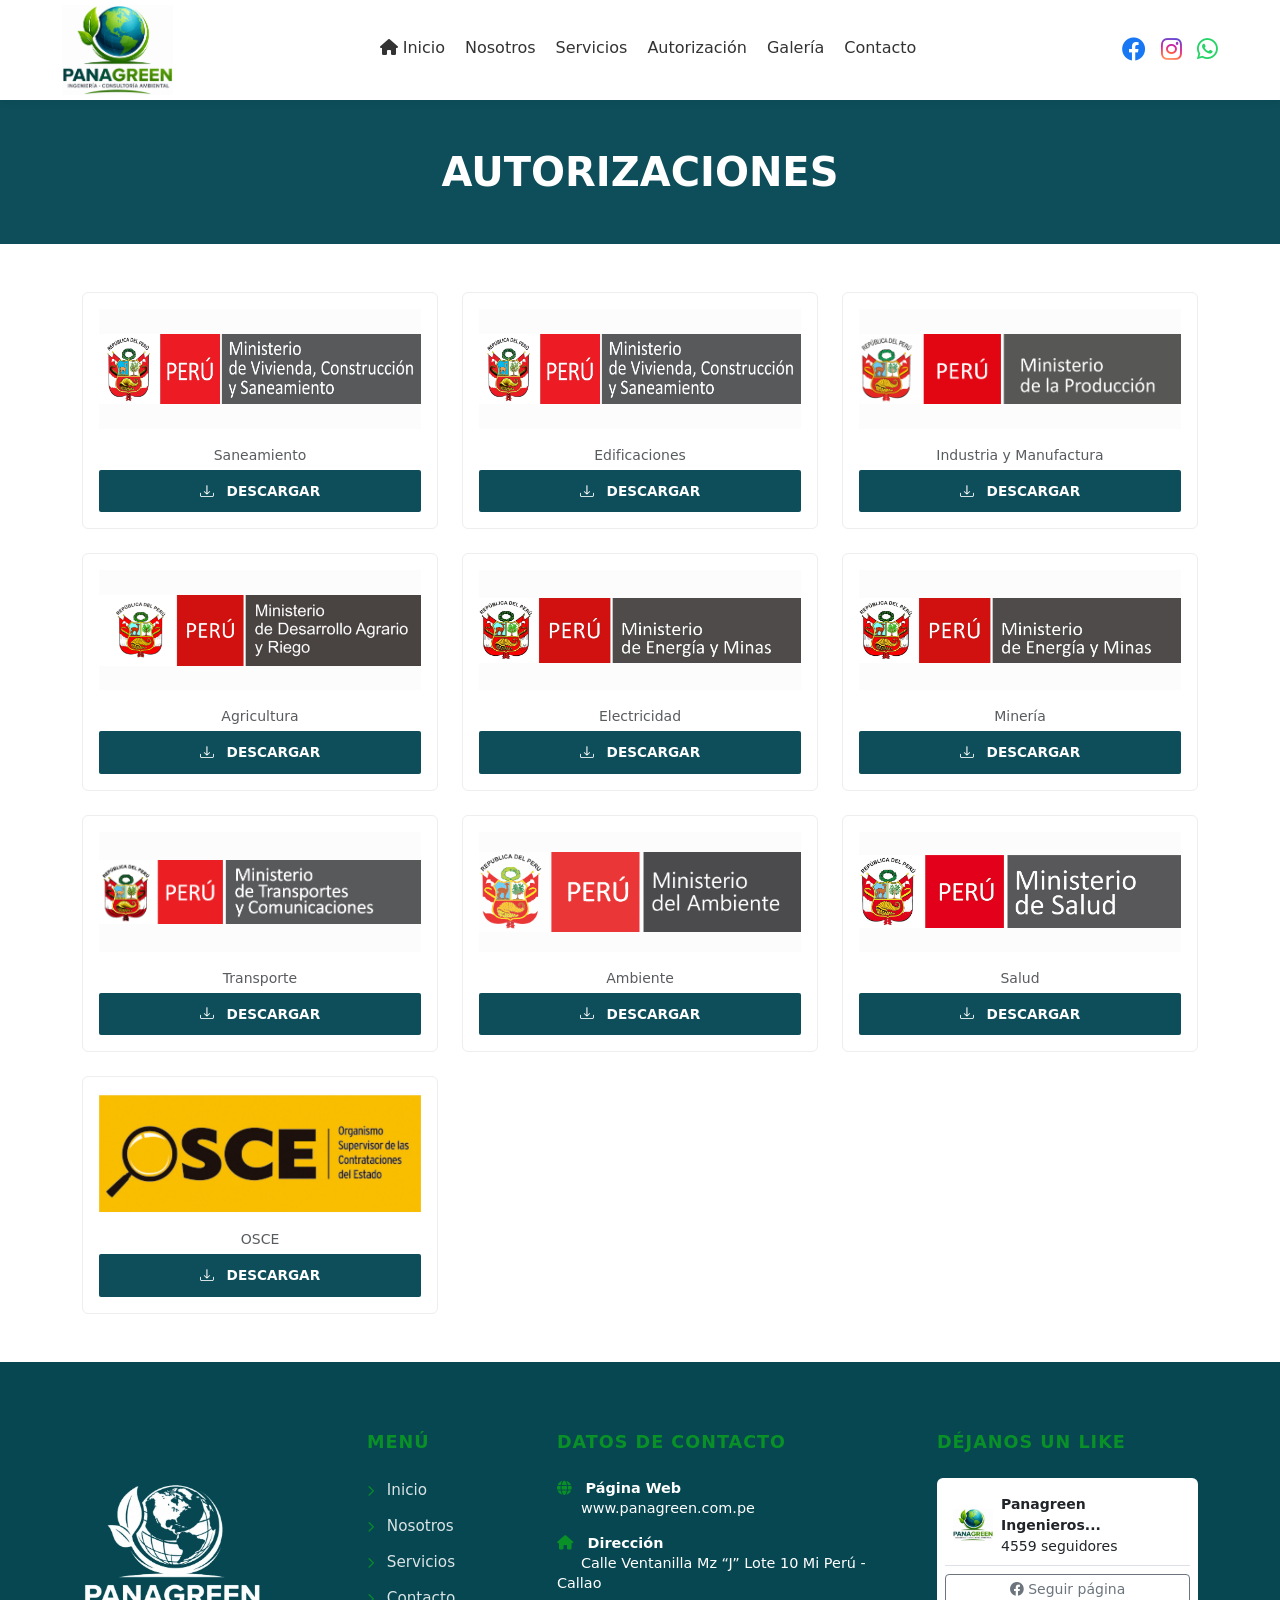
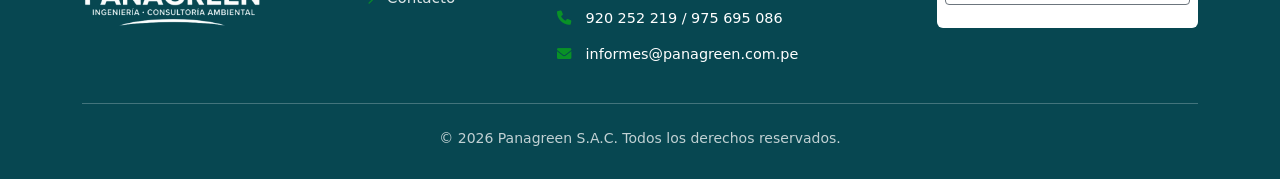
==== autorizacion.html @ f1d58a0f "Configuración segura con PHPMailer y gitignore" ====
<!DOCTYPE html>
<html lang="es">

<head>
    <meta charset="UTF-8">
    <meta name="viewport" content="width=device-width, initial-scale=1.0">
    <title>Autorizaciones - Panagreen S.A.C.</title>
    <link href="imagenes/logo.png" rel="shortcut icon" type="image/x-icon">

    <!-- Bootstrap 5.3.3 CSS -->
    <link href="https://cdn.jsdelivr.net/npm/bootstrap@5.3.3/dist/css/bootstrap.min.css" rel="stylesheet">

    <!-- Bootstrap Icons y FontAwesome (Mismos que nosotros.html) -->
    <link rel="stylesheet" href="https://cdn.jsdelivr.net/npm/bootstrap-icons@1.11.4/font/bootstrap-icons.min.css">
    <link rel="stylesheet" href="https://cdnjs.cloudflare.com/ajax/libs/font-awesome/6.0.0/css/all.min.css">


    <!-- CSS Propios -->
    <link rel="stylesheet" href="css/index.css">
    <link rel="stylesheet" href="css/autorizacion.css">
</head>

<body>

    <div id="nav-placeholder"></div>

    <main>
        <!-- Banner Superior Institucional -->
        <header class="autorizacion-header text-center py-5">
            <div class="container">
                <h1 class="text-white text-uppercase fw-bold m-0">Autorizaciones</h1>
            </div>
        </header>

        <!-- Sección de Rejilla de Ministerios -->
        <section class="py-5 bg-white">
            <div class="container">
                <div class="row g-4">

                    <!-- Tarjeta: Saneamiento -->
                    <div class="col-12 col-md-6 col-lg-4">
                        <div class="card h-100 border p-3 text-center auth-card">
                            <img src="imagenes/logo-mvcs.png" alt="Ministerio de Vivienda"
                                class="img-fluid mb-3 auth-logo">
                            <p class="text-muted small mb-1">Saneamiento</p>
                            <a href="documentos/documentos/saneamiento.pdf" class="btn btn-download mt-auto" download>
                                <i class="bi bi-download me-2"></i> DESCARGAR
                            </a>
                        </div>
                    </div>

                    <!-- Tarjeta: Edificaciones -->
                    <div class="col-12 col-md-6 col-lg-4">
                        <div class="card h-100 border p-3 text-center auth-card">
                            <img src="imagenes/logo-mvcs.png" alt="Ministerio de Vivienda"
                                class="img-fluid mb-3 auth-logo">
                            <p class="text-muted small mb-1">Edificaciones</p>
                            <a href="documentos/documentos/edificaciones.pdf" class="btn btn-download mt-auto" download>
                                <i class="bi bi-download me-2"></i> DESCARGAR
                            </a>
                        </div>
                    </div>

                    <!-- Tarjeta: Industria y Manufactura -->
                    <div class="col-12 col-md-6 col-lg-4">
                        <div class="card h-100 border p-3 text-center auth-card">
                            <img src="imagenes/logo-produce.png" alt="Ministerio de la Producción"
                                class="img-fluid mb-3 auth-logo">
                            <p class="text-muted small mb-1">Industria y Manufactura</p>
                            <a href="documentos/documentos/industria.pdf" class="btn btn-download mt-auto" download>
                                <i class="bi bi-download me-2"></i> DESCARGAR
                            </a>
                        </div>
                    </div>

                    <!-- Tarjeta: Agricultura -->
                    <div class="col-12 col-md-6 col-lg-4">
                        <div class="card h-100 border p-3 text-center auth-card">
                            <img src="imagenes/logo-minagri.png" alt="Ministerio de Agricultura"
                                class="img-fluid mb-3 auth-logo">
                            <p class="text-muted small mb-1">Agricultura</p>
                            <a href="documentos/documentos/agricultura.pdf" class="btn btn-download mt-auto" download>
                                <i class="bi bi-download me-2"></i> DESCARGAR
                            </a>
                        </div>
                    </div>

                    <!-- Tarjeta: Electricidad -->
                    <div class="col-12 col-md-6 col-lg-4">
                        <div class="card h-100 border p-3 text-center auth-card">
                            <img src="imagenes/logo-minem.png" alt="Ministerio de Energía y Minas"
                                class="img-fluid mb-3 auth-logo">
                            <p class="text-muted small mb-1">Electricidad</p>
                            <a href="documentos/documentos/electricidad.pdf" class="btn btn-download mt-auto" download>
                                <i class="bi bi-download me-2"></i> DESCARGAR
                            </a>
                        </div>
                    </div>

                    <!-- Tarjeta: Minería -->
                    <div class="col-12 col-md-6 col-lg-4">
                        <div class="card h-100 border p-3 text-center auth-card">
                            <img src="imagenes/logo-minem.png" alt="Ministerio de Energía y Minas"
                                class="img-fluid mb-3 auth-logo">
                            <p class="text-muted small mb-1">Minería</p>
                            <a href="documentos/documentos/mineria.pdf" class="btn btn-download mt-auto" download>
                                <i class="bi bi-download me-2"></i> DESCARGAR
                            </a>
                        </div>
                    </div>

                    <!-- Tarjeta: Transporte -->
                    <div class="col-12 col-md-6 col-lg-4">
                        <div class="card h-100 border p-3 text-center auth-card">
                            <img src="imagenes/logo-transporte.png" alt="Ministerio de Energía y Minas"
                                class="img-fluid mb-3 auth-logo">
                            <p class="text-muted small mb-1">Transporte</p>
                            <a href="documentos/documentos/transporte.pdf" class="btn btn-download mt-auto" download>
                                <i class="bi bi-download me-2"></i> DESCARGAR
                            </a>
                        </div>
                    </div>

                    <!-- Tarjeta: Ambiente -->
                    <div class="col-12 col-md-6 col-lg-4">
                        <div class="card h-100 border p-3 text-center auth-card">
                            <img src="imagenes/logo-minan.png" alt="Ministerio de Energía y Minas"
                                class="img-fluid mb-3 auth-logo">
                            <p class="text-muted small mb-1">Ambiente</p>
                            <a href="documentos/documentos/ambiente.pdf" class="btn btn-download mt-auto" download>
                                <i class="bi bi-download me-2"></i> DESCARGAR
                            </a>
                        </div>
                    </div>

                    <!-- Tarjeta: Salud -->
                    <div class="col-12 col-md-6 col-lg-4">
                        <div class="card h-100 border p-3 text-center auth-card">
                            <img src="imagenes/logo-minsa.png" alt="Ministerio de Salud"
                                class="img-fluid mb-3 auth-logo">
                            <p class="text-muted small mb-1">Salud</p>
                            <a href="documentos/documentos/salud.pdf" class="btn btn-download mt-auto" download>
                                <i class="bi bi-download me-2"></i> DESCARGAR
                            </a>
                        </div>
                    </div>

                    <!-- Tarjeta: OSCE -->
                    <div class="col-12 col-md-6 col-lg-4">
                        <div class="card h-100 border p-3 text-center auth-card">
                            <img src="imagenes/logo-osce.png" alt="Ministerio de Energía y Minas"
                                class="img-fluid mb-3 auth-logo">
                            <p class="text-muted small mb-1">OSCE</p>
                            <a href="documentos/documentos/osce.pdf" class="btn btn-download mt-auto" download>
                                <i class="bi bi-download me-2"></i> DESCARGAR
                            </a>
                        </div>
                    </div>

                </div>
            </div>
        </section>
    </main>

    <div id="footer-placeholder"></div>

    <!-- Scripts de carga de componentes -->
    <script src="https://cdn.jsdelivr.net/npm/bootstrap@5.3.3/dist/js/bootstrap.bundle.min.js"></script>
    <script>
        document.addEventListener("DOMContentLoaded", function () {
            fetch('componentes/navbar.html').then(res => res.text()).then(data => {
                document.getElementById('nav-placeholder').innerHTML = data;
            });
            fetch('componentes/footer.html').then(res => res.text()).then(data => {
                document.getElementById('footer-placeholder').innerHTML = data;
            });
        });
    </script>
</body>

</html>
---- css/index.css ----
/* css/index.css */

/* =========================================
   1. VARIABLES Y GENERALES
   ========================================= */
:root {
    --azul-fondo-logo: #0d4e5a;
    --azul-panagreen: #074751;
    --verde-panagreen: #099127;
    --verde-menu: #099127;
    --blanco: #ffffff;
}

img {
    max-width: 100%;
    height: auto;
}

/* =========================================
   2. HEADER Y NAVEGACIÓN
   ========================================= */
.header-panagreen {
    min-height: 100px;
    background-color: var(--blanco) !important;
    padding: 0 50px !important;
    box-shadow: 0 2px 10px rgba(0, 0, 0, 0.05);
}

.logo-link {
    height: 100px;
    display: flex;
    align-items: center;
}

.logo-full {
    height: 100% !important;
    width: auto;
    object-fit: contain;
}

.nav-links .nav-link {
    color: #333 !important;
    font-weight: 500;
    margin: 0 10px;
    padding: 35px 0 !important;
    border-bottom: 4px solid transparent;
    transition: 0.3s;
}

.nav-links .nav-link:hover,
.nav-links .nav-link.active {
    color: var(--verde-menu) !important;
    border-bottom: 4px solid var(--verde-menu);
}

/* Redes Sociales */
.social-links a {
    font-size: 1.5rem;
    margin-left: 15px;
    transition: 0.3s;
}

.social-links .facebook {
    color: #1877F2;
}

.social-links .whatsapp {
    color: #25D366;
}

.social-links .instagram {
    background: radial-gradient(circle at 30% 107%, #fdf497 0%, #fd5949 45%, #d6249f 60%, #285AEB 90%);
    -webkit-background-clip: text;
    -webkit-text-fill-color: transparent;
}

/* =========================================
   3. CARRUSEL PRINCIPAL
   ========================================= */
#carouselPanagreen {
    position: relative;
    height: 700px;
    overflow: hidden;
}

.carousel-img {
    height: 900px;
    object-fit: cover;
}

.overlay-gradient {
    position: absolute;
    top: 0;
    left: 0;
    width: 100%;
    height: 100%;
    background: linear-gradient(to right, rgba(13, 78, 90, 0.9) 0%, rgba(13, 78, 90, 0.7) 25%, rgba(13, 78, 90, 0) 50%);
    z-index: 1;
}

.carousel-caption-custom {
    position: absolute;
    top: 50%;
    left: 10%;
    transform: translateY(-50%);
    z-index: 2;
    color: white;
    max-width: 500px;
    text-align: left;
    text-shadow: 2px 2px 10px rgba(0, 0, 0, 0.3);
}

.carousel-caption-custom h5 {
    font-size: 1.5rem;
    font-weight: 300;
    margin-bottom: 0;
    letter-spacing: 2px;
}

.carousel-caption-custom h1 {
    font-size: clamp(1.8rem, 5vw, 3.5rem);
    /* Ajuste automático fluido */
    font-weight: 600;
    margin-bottom: 20px;
}

.carousel-caption-custom p {
    font-size: 1.1rem;
    line-height: 1.6;
    margin-bottom: 30px;
    opacity: 0.9;
}

/* Indicador lateral (estilo 04/04) */
.carousel-indicators-custom {
    position: absolute;
    left: 30px;
    bottom: 50px;
    z-index: 3;
    color: white;
    text-align: center;
}

.page-number {
    font-size: 2.5rem;
    font-weight: 700;
    writing-mode: vertical-rl;
    transform: rotate(180deg);
}

.page-number span {
    font-size: 1.2rem;
    opacity: 0.7;
}

.vertical-line {
    width: 2px;
    height: 100px;
    background-color: white;
    margin: 10px auto;
}

/* Botones de control personalizados */
.carousel-control-prev-icon-custom,
.carousel-control-next-icon-custom {
    background-color: rgba(0, 0, 0, 0.5);
    border-radius: 50%;
    width: 45px;
    height: 45px;
    display: flex;
    align-items: center;
    justify-content: center;
    font-size: 1.2rem;
    color: white;
}

#current-slide {
    transition: all 0.5s ease-in-out;
    display: inline-block;
}


/* =========================================
   4. SECCIONES DE CONTENIDO
   ========================================= */

/* Quiénes Somos */
.quienes-somos-section {
    background-color: #ffffff;
}

.titulo-seccion {
    color: var(--azul-panagreen);
    font-size: clamp(1.5rem, 4vw, 2.5rem);
    font-weight: 700;
    margin-bottom: 5px;
}

.sublinea-verde {
    width: 60px;
    height: 4px;
    background-color: var(--verde-panagreen);
}

.descripcion-empresa {
    color: #555;
    font-size: clamp(0.95rem, 2vw, 1.1rem);
    /* Párrafos que se adaptan */
    line-height: 1.8;
    text-align: justify;
}

/* Botón Azul Panagreen */
.btn-azul-panagreen {
    background-color: var(--azul-panagreen);
    color: white;
    padding: 12px 30px;
    border-radius: 4px;
    font-weight: 600;
    text-decoration: none;
    display: inline-block;
    transition: 0.3s;
}

.btn-azul-panagreen:hover {
    background-color: #0a3a44;
    color: #ffffff;
    box-shadow: 0 4px 15px rgba(13, 78, 90, 0.3);
}

/* Carrusel Secundario */
#carouselSecundario {
    position: relative;
}

#carouselSecundario img {
    height: 400px;
    object-fit: cover;
}

.carousel-label {
    position: absolute;
    top: 20px;
    left: 20px;
    background-color: rgba(255, 255, 255, 0.9);
    color: var(--azul-panagreen);
    padding: 5px 20px;
    font-weight: 700;
    letter-spacing: 1px;
    border-radius: 2px;
    z-index: 5;
}

.servicios-section {
    background-color: #f9f9f9;
    padding: 60px 0;
}

.titulo-servicios {
    color: var(--azul-panagreen);
    font-size: clamp(1.5rem, 4vw, 2.5rem);
    /* Para todos los encabezados de sección */
    font-weight: 700;
    letter-spacing: 2px;
}

.sublinea-servicios {
    width: 50px;
    height: 3px;
    background-color: var(--verde-panagreen);
    margin: 0 auto;
}

/* Contenedor del Icono Circular */
.icono-circular {
    width: 120px;
    height: 120px;
    background-color: var(--verde-panagreen);
    border-radius: 50%;
    display: flex;
    align-items: center;
    justify-content: center;
    margin: 0 auto 20px;
    transition: transform 0.3s ease;
}

.icono-circular i {
    color: white;
    font-size: 3rem;
}

.servicio-item:hover .icono-circular {
    transform: scale(1.1);
    box-shadow: 0 10px 20px rgba(9, 145, 39, 0.2);
}

.servicio-item h6 {
    color: var(--azul-panagreen);
    font-weight: 600;
    font-size: 0.9rem;
    min-height: 40px;
    margin-bottom: 10px;
}

/* Enlace Ver Más */
.ver-mas {
    color: #666;
    text-decoration: none;
    font-size: 0.85rem;
    transition: color 0.3s;
}

.ver-mas:hover {
    color: var(--verde-panagreen);
}

.ver-mas i {
    font-size: 0.7rem;
    margin-left: 5px;
}



/* Sección de Logros */
.logros-section {
    background-color: var(--azul-panagreen);
    padding: 80px 0;
    color: white;
}

.titulo-logros {
    font-size: clamp(1.5rem, 4vw, 2.5rem);
    /* Para todos los encabezados de sección */
    font-weight: 700;
    letter-spacing: 3px;
    margin-bottom: 5px;
}

.sublinea-verde-logros {
    width: 60px;
    height: 4px;
    background-color: var(--verde-panagreen);
    margin: 0 auto;
}

/* Iconos y Números */
.logro-item {
    color: #ffffff;
    padding: 20px;
}

.icono-logro {
    font-size: 3rem;
    /* Tamaño grande para los iconos */
    margin-bottom: 15px;
    opacity: 0.9;
}

.numero-logro {
    font-size: 3rem;
    font-weight: 700;
}

.texto-logro {
    font-size: 1.1rem;
    font-weight: 500;
    opacity: 0.9;
}

/* Sección Clientes con fondo de imagen suave */
.clientes-section {
    background: linear-gradient(rgba(255, 255, 255, 0.85), rgba(255, 255, 255, 0.85)), url('../imagenes/fondo-manos-arbol.jpg');
    background-size: cover;
    background-position: center;
    background-attachment: fixed;
    padding: 50px 0;
}

.titulo-clientes {
    color: var(--azul-panagreen);
    font-weight: 700;
    letter-spacing: 1px;
}

/* Tarjeta del Logo en el carrusel */
.logo-cliente-card {
    max-width: 350px;
    height: 200px;
    display: flex;
    align-items: center;
    justify-content: center;
    border-radius: 8px;
}

.logo-cliente-card img {
    max-height: 100%;
    max-width: 100%;
    object-fit: contain;
}

/* Botón Descarga Brochure */
.btn-descarga-brochure {
    background-color: var(--azul-panagreen);
    color: white;
    padding: 12px 25px;
    font-weight: 600;
    border-radius: 4px;
    transition: 0.3s;
    border: none;
}

.btn-descarga-brochure:hover {
    background-color: #0a3a44;
    color: #ffffff;
    transform: translateY(-2px);
}

/* Estilo para las imágenes del brochure */
.brochure-container img {
    max-width: 220px;
    border: 8px solid white;
}



/* Botones personalizados */
.btn-panagreen-verde {
    background-color: var(--verde-panagreen);
    border-color: var(--verde-panagreen);
    color: white;
    border-radius: 50px;
    padding: 12px 35px;
    font-weight: 600;
}

.btn-panagreen-verde:hover {
    background-color: #6da331;
    color: white;
}

.footer-panagreen {
    background-color: var(--azul-panagreen) !important;
    /* Asegura el uso de #0d4e5a */
    padding: 70px 0 30px;
    color: white;
}

.footer-logo {
    max-width: 180px;
    height: auto;
}

/* Títulos en Verde Panagreen */
.titulo-footer {
    color: var(--verde-panagreen);
    font-size: 1.1rem;
    font-weight: 700;
    margin-bottom: 25px;
    letter-spacing: 1px;
}

/* Enlaces del menú */
.links-footer li {
    margin-bottom: 12px;
}

.links-footer a {
    color: white;
    text-decoration: none;
    font-size: 0.95rem;
    transition: color 0.3s;
    opacity: 0.85;
}

.links-footer a i {
    font-size: 0.7rem;
    color: var(--verde-panagreen);
    margin-right: 8px;
}

.links-footer a:hover {
    color: var(--verde-panagreen);
    opacity: 1;
}

/* Iconos de contacto */
.contacto-footer p {
    font-size: 0.9rem;
    margin-bottom: 15px;
    line-height: 1.4;
}

.contacto-footer i {
    color: var(--verde-panagreen);
    margin-right: 10px;
}

/* Ajuste para el mockup de Facebook */
.fb-page-mockup {
    min-height: 150px;
}

/* =========================================
   6. MEDIA QUERIES (ORDENADOS)
   ========================================= */

/* --- Escritorio (5 Columnas) --- */
@media (min-width: 992px) {
    .col-lg-2-custom {
        flex: 0 0 auto;
        width: 20%;
    }
}

/* AJUSTES PARA MÓVILES (Responsive) */
@media (max-width: 991px) {
    .header-panagreen {
        padding: 5px 15px !important;
        min-height: 80px;
        /* Reducimos un poco el alto total para que no ocupe tanta pantalla */
    }

    .logo-full {
        height: 70px !important;
        /* Subimos de 50px a 70px para que se vea más grande */
        width: auto;
    }

    .navbar-toggler {
        margin-top: 5px;
    }

    .logo-link {
        height: 80px;
        /* Alineado con el nuevo min-height */
    }

    .nav-links .nav-link {
        border-bottom: none;
        border-left: 4px solid transparent;
        font-size: 0.9rem;
        padding: 10px 15px !important;
    }

    .nav-links .nav-link.active {
        border-left: 4px solid var(--verde-menu);
        background-color: rgba(51, 128, 13, 0.05);
    }

    .social-links {
        justify-content: center;
        padding: 20px 0;
    }


    /*Sección Servicios en Móvil */
    /* 1. Reducimos el padding de la sección para ahorrar espacio */
    .servicios-section {
        padding-top: 25px !important;
        padding-bottom: 25px !important;
    }

    /* 2. Título "SERVICIOS" más proporcional */
    .titulo-servicios {
        font-size: 1.6rem !important;
        margin-bottom: 3px !important;
    }

    /* 3. El círculo verde: lo bajamos de tamaño (estaba muy gigante) */
    .icono-circular {
        width: 100px !important;
        /* Tamaño ideal para móvil */
        height: 100px !important;
        margin: 0 auto 10px auto !important;
        /* Centrado */
    }

    /* 4. Los iconos blancos de FontAwesome dentro del círculo */
    .icono-circular i {
        font-size: 30px !important;
        /* Reducimos el rayo, la hoja, etc. */
        line-height: 100px !important;
        /* Mismo alto que el círculo para centrar */
    }

    /* 5. El texto del servicio (<h6>) */
    .servicio-item h6 {
        font-size: 0.95rem !important;
        /* Más pequeño para que no ocupe 3 líneas */
        font-weight: 600;
        margin-bottom: 6px !important;
        padding: 0 5px;
    }

    /* 6. El enlace "Ver Más" */
    .ver-mas {
        font-size: 0.85rem !important;
        display: inline-block;
        margin-bottom: 25px !important;
        /* Espacio antes del siguiente servicio */
    }

    /* 7. Ajuste de columnas en móvil para que no se peguen */
    .servicio-item {
        margin-bottom: 10px;
    }



    /*Sección Clientes*/
    .clientes-section {
        padding: 50px 0;
    }

    .logo-cliente-card {
        max-width: 280px;
        height: 150px;
    }


    /* CENTRADO DEL LOGO BLANCO EN EL FOOTER */
    .footer-panagreen .col-lg-3.col-md-6 {
        justify-content: center !important;
        /* Centra horizontalmente el logo blanco */
        text-align: center;
        margin-bottom: 1rem !important;
    }

    .footer-logo {
        max-width: 200px;
        /* Aumentamos un poco el tamaño del logo blanco en móvil para que luzca */
        margin: 0 auto;
    }

}

/* Ajuste Responsivo para carrusel */
@media (max-width: 768px) {

    #carouselPanagreen,
    .carousel-img {
        height: 450px;
    }

    .carousel-caption-custom {
        left: 5%;
        right: 5%;
        max-width: 100%;
        text-align: center;
        top: 50%;
    }

    .carousel-caption-custom h1 {
        font-size: 1.8rem !important;
    }

    .carousel-caption-custom p {
        font-size: 0.95rem;
        line-height: 1.4;
    }

    /* Ocultar el indicador 01/04 en móviles para ganar espacio si es necesario */
    .carousel-indicators-custom {
        display: none;
    }

    .overlay-gradient {
        background: rgba(13, 78, 90, 0.85);
        /* Cobertura total en móviles */
    }



    /* Ajuste para la sección Quiénes Somos en móvil */
    .quienes-somos-section {
        padding: 40px 15px !important;
        text-align: center;
    }

    .content-text {
        text-align: center;
        /* Centrar texto ayuda a la lectura en pantallas pequeñas */
        padding-right: 0 !important;
    }

    .sublinea-verde {
        margin: 0 auto 20px;
        /* Centrar la línea verde */
    }

    .numero-logro {
        font-size: 2.8rem;
    }

    .logros-section {
        padding: 50px 0;
    }

    /* Ajuste para la sección Clientes en móvil */
    .clientes-section {
        padding: 50px 15px !important;
    }

    /* Ajuste para el footer en móvil */
    .footer-panagreen {
        padding: 50px 15px 30px !important;
    }

    /* Ajuste para el carrusel secundario en móvil */
    #carouselSecundario img {
        height: 250px;
    }
}
---- css/autorizacion.css ----
:root {
    --azul-petroleo: #0d4e5a;
    --azul-descarga: #0d4e5a;
    /* Color del botón en tu imagen */
    --blanco: #ffffff;
}

/* Header similar a Nosotros/Servicios */
.autorizacion-header {
    background-color: var(--azul-petroleo);
    margin-top: 100px;
    /* Espacio para el Navbar fijo */
}

/* Tarjetas de Autorización */
.auth-card {
    transition: transform 0.3s ease;
    border-color: #eee !important;
}

.auth-card:hover {
    transform: translateY(-5px);
    box-shadow: 0 4px 15px rgba(0, 0, 0, 0.1);
}

/* Imagen de Ministerios Completa y Responsiva */
.auth-logo {
    width: 100%;
    height: 120px;
    object-fit: contain;
    /* Muestra el logo completo sin recortar */
    background-color: #fcfcfc;
}

/* Botón de Descarga Estilo Panagreen */
.btn-download {
    background-color: var(--azul-descarga);
    color: white;
    font-weight: 700;
    font-size: 0.85rem;
    padding: 10px;
    border-radius: 2px;
    transition: background 0.3s ease;
}

.btn-download:hover {
    background-color: #0a3d47;
    color: white;
}

/* Ajustes Responsive */
@media (max-width: 768px) {
    .autorizacion-header {
        margin-top: 80px;
    }
}
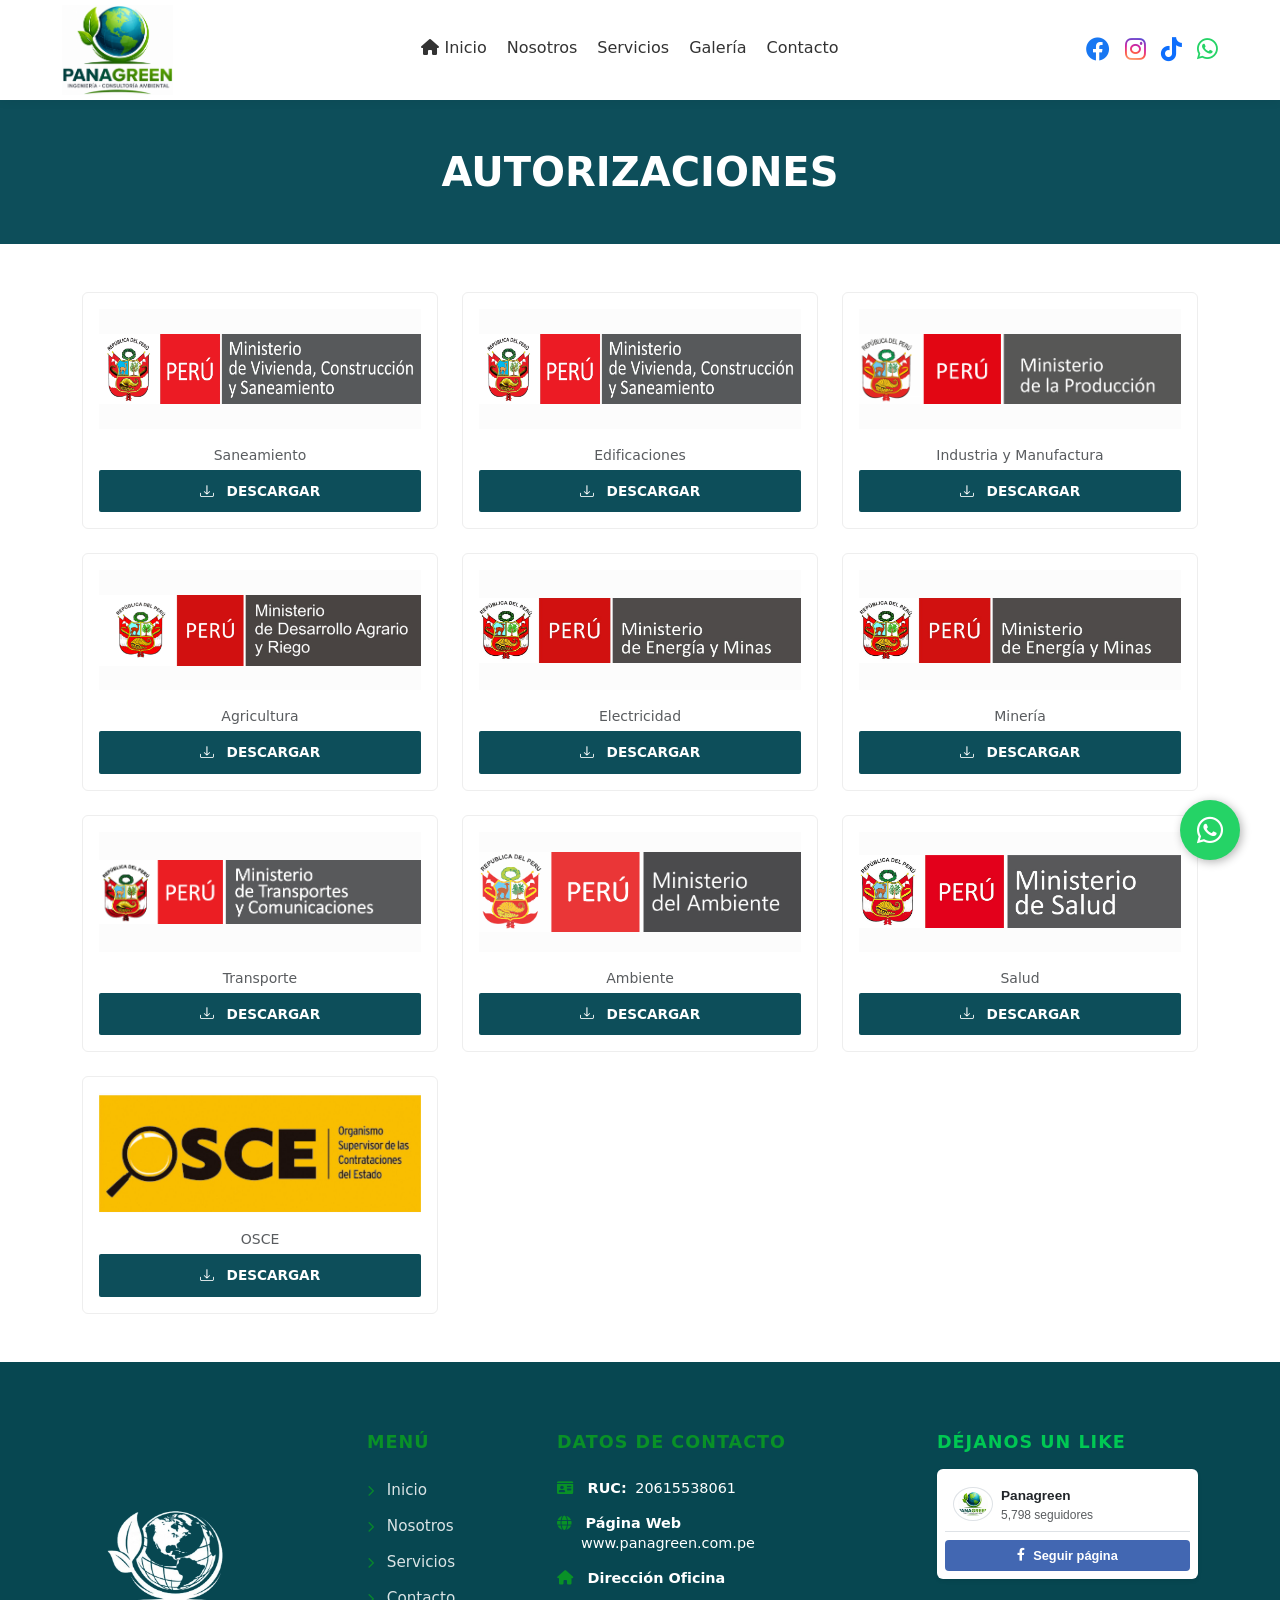
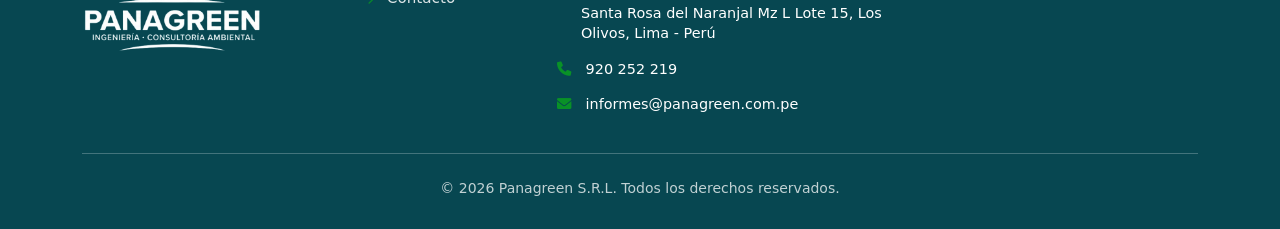
==== commit 38efe3a9: "Actualizacion de redes y contacto" ====
--- a/autorizacion.html
+++ b/autorizacion.html
@@ -165,16 +165,38 @@
     <div id="footer-placeholder"></div>
 
     <!-- Scripts de carga de componentes -->
+    <!-- Bootstrap 5.3.3 JS -->
     <script src="https://cdn.jsdelivr.net/npm/bootstrap@5.3.3/dist/js/bootstrap.bundle.min.js"></script>
+
     <script>
+        // CARGA DE COMPONENTES (Mismo script que nosotros.html)
         document.addEventListener("DOMContentLoaded", function () {
-            fetch('componentes/navbar.html').then(res => res.text()).then(data => {
-                document.getElementById('nav-placeholder').innerHTML = data;
+            // Cargar Nav
+            fetch('componentes/navbar.html')
+                .then(res => res.text())
+                .then(data => {
+                    document.getElementById('nav-placeholder').innerHTML = data;
+                    resaltarLink(); // Ejecutar resaltado tras cargar
+                });
+
+            // Cargar Footer
+            fetch('componentes/footer.html')
+                .then(res => res.text())
+                .then(data => {
+                    document.getElementById('footer-placeholder').innerHTML = data;
+                });
+        });
+
+        // Lógica de resaltado (Verde Panagreen)
+        function resaltarLink() {
+            const path = window.location.pathname.split("/").pop() || "index.html";
+            const links = document.querySelectorAll('.nav-link');
+            links.forEach(link => {
+                if (link.getAttribute('href') === path) {
+                    link.classList.add('active');
+                }
             });
-            fetch('componentes/footer.html').then(res => res.text()).then(data => {
-                document.getElementById('footer-placeholder').innerHTML = data;
-            });
-        });
+        }
     </script>
 </body>
 
--- a/css/index.css
+++ b/css/index.css
@@ -74,18 +74,29 @@
     -webkit-text-fill-color: transparent;
 }
 
+.social-links a.tiktok:hover {
+    color: #000000;
+    /* O #ff0050 si prefieres el rojo característico de TikTok */
+}
+
 /* =========================================
    3. CARRUSEL PRINCIPAL
    ========================================= */
 #carouselPanagreen {
     position: relative;
-    height: 700px;
+    width: 100%;
+    height: auto;
+    max-height: 700px;
     overflow: hidden;
+    background-color: #0d3831;
 }
 
 .carousel-img {
-    height: 900px;
-    object-fit: cover;
+    width: 100%;
+    height: auto;
+    max-height: 700px;
+    object-fit: fill !important;
+    display: block;
 }
 
 .overlay-gradient {
@@ -103,7 +114,7 @@
     top: 50%;
     left: 10%;
     transform: translateY(-50%);
-    z-index: 2;
+    z-index: 10;
     color: white;
     max-width: 500px;
     text-align: left;
@@ -431,6 +442,7 @@
     border-radius: 50px;
     padding: 12px 35px;
     font-weight: 600;
+    z-index: 15;
 }
 
 .btn-panagreen-verde:hover {
@@ -500,6 +512,221 @@
     min-height: 150px;
 }
 
+
+
+/* =========================================
+   ESTILOS PARA MODALES (Consultoría, etc.)
+   ========================================= */
+
+/* Cabecera del modal */
+.header-modal-verde {
+    background-color: var(--verde-panagreen);
+    color: white;
+}
+
+.header-modal-verde .modal-title {
+    font-weight: 700;
+    letter-spacing: 1px;
+}
+
+/* Introducción del modal */
+.modal-texto-intro {
+    font-size: 1rem;
+    color: #444;
+    line-height: 1.6;
+    text-align: justify;
+    margin-bottom: 20px;
+}
+
+/* Separador elegante */
+.modal-separador {
+    border-top: 2px dashed #ccc;
+    opacity: 0.5;
+    margin: 20px 0;
+}
+
+/* Cajas contenedoras de listas */
+.modal-lista-caja {
+    background-color: #f9f9f9;
+    padding: 20px;
+    border-radius: 8px;
+    border-left: 4px solid var(--azul-panagreen);
+    height: auto;
+    /* Para que ambas columnas midan igual */
+}
+
+/* Subtítulos dentro del modal */
+.modal-subtitulo-azul {
+    color: var(--azul-panagreen);
+    font-weight: 700;
+    font-size: 1.0rem;
+    margin-bottom: 15px;
+    line-height: 1.4;
+}
+
+/* Estilo de las listas */
+.modal-lista-items {
+    list-style: none;
+    padding-left: 0;
+    margin-bottom: 0;
+}
+
+.modal-lista-items li {
+    position: relative;
+    padding-left: 20px;
+    margin-bottom: 10px;
+    font-size: 0.95rem;
+    color: #555;
+    line-height: 1.4;
+}
+
+/* Viñeta personalizada con FontAwesome */
+.modal-lista-items li::before {
+    content: "\f0da";
+    /* Icono de flecha o triángulo de FontAwesome */
+    font-family: "Font Awesome 6 Free";
+    font-weight: 900;
+    color: var(--verde-panagreen);
+    position: absolute;
+    left: 0;
+    top: 2px;
+}
+
+
+/* =========================================
+   ESTILOS PARA MODAL MONITOREO AMBIENTAL
+   ========================================= */
+
+/* =========================================
+   ESTILOS PREMIUM PARA EL MODAL (AZUL SÓLIDO)
+   ========================================= */
+
+.custom-modal-content {
+    border-radius: 15px;
+    overflow: hidden;
+}
+
+/* Encabezado Azul Sólido */
+.modal-header-dark {
+    background-color: var(--azul-panagreen);
+    border-top-left-radius: 15px;
+    border-top-right-radius: 15px;
+}
+
+/* Pie de Página / Bloque de Compromiso Azul Sólido */
+.modal-footer-dark {
+    background-color: var(--azul-panagreen);
+    border-bottom-left-radius: 15px;
+    border-bottom-right-radius: 15px;
+}
+
+/* Ajuste de la imagen interna en el cuerpo */
+.body-modal-img {
+    height: 320px;
+    max-height: 320px;
+    width: 100%;
+    object-fit: cover;
+    object-position: center;
+}
+
+.title-green {
+    color: var(--verde-panagreen);
+}
+
+.icon-green {
+    color: var(--verde-panagreen);
+    font-size: 1.15rem;
+    min-width: 25px;
+    text-align: center;
+}
+
+.text-justify {
+    text-align: justify;
+}
+
+.service-list-custom li {
+    font-size: 0.95rem;
+    line-height: 1.6;
+    color: #444;
+}
+
+.service-list-custom strong {
+    color: #111;
+}
+
+.bg-custom-white {
+    background-color: var(--azul-panagreen) !important;
+}
+
+.custom-close-btn-header {
+    margin: 0 !important;
+    padding: 0.5rem !important;
+}
+
+/* Botón flotante de WhatsApp */
+.whatsapp-float {
+    position: fixed;
+    /* Mantiene el botón fijo aunque hagas scroll */
+    width: 60px;
+    height: 60px;
+    bottom: 40px;
+    /* Distancia respecto al borde inferior */
+    right: 40px;
+    /* Distancia respecto al borde derecho */
+    background-color: #25d366;
+    color: #FFF;
+    border-radius: 50%;
+    text-align: center;
+    font-size: 30px;
+    box-shadow: 2px 2px 10px rgba(0, 0, 0, 0.3);
+    z-index: 9999;
+    /* Asegura que el botón esté por encima de otros elementos */
+    display: flex;
+    align-items: center;
+    justify-content: center;
+    text-decoration: none;
+    transition: transform 0.3s ease;
+}
+
+.whatsapp-float:hover {
+    transform: scale(1.1);
+    background-color: #128c7e;
+    color: #FFF;
+}
+
+/* Estilo del Tooltip */
+.whatsapp-tooltip {
+    position: absolute;
+    right: 75px;
+    /* Lo coloca a la izquierda del botón */
+    background-color: #333;
+    /* Fondo oscuro */
+    color: #fff;
+    padding: 8px 15px;
+    border-radius: 20px;
+    /* Bordes redondeados */
+    font-size: 14px;
+    font-family: sans-serif;
+    white-space: nowrap;
+    /* Evita que el texto se parta en dos líneas */
+
+    /* Efecto de oculto */
+    opacity: 0;
+    visibility: hidden;
+    transition: opacity 0.3s ease, right 0.3s ease;
+
+    /* Asegura que no estorbe al clickear */
+    pointer-events: none;
+}
+
+/* Mostrar el tooltip al pasar el mouse sobre el botón padre */
+.whatsapp-float:hover .whatsapp-tooltip {
+    opacity: 1;
+    visibility: visible;
+    right: 85px;
+    /* Un pequeño movimiento suave al aparecer */
+}
+
 /* =========================================
    6. MEDIA QUERIES (ORDENADOS)
    ========================================= */
@@ -628,7 +855,6 @@
 
     .footer-logo {
         max-width: 200px;
-        /* Aumentamos un poco el tamaño del logo blanco en móvil para que luzca */
         margin: 0 auto;
     }
 
@@ -637,26 +863,75 @@
 /* Ajuste Responsivo para carrusel */
 @media (max-width: 768px) {
 
-    #carouselPanagreen,
+    #carouselPanagreen {
+        width: 100%;
+        height: auto !important;
+        /* Eliminamos los 450px para que se adapte a la foto */
+        max-height: none !important;
+        /* Quitamos restricciones de altura máxima */
+        margin-top: 80px;
+        /* Mantiene el carrusel debajo de tu menú */
+        background-color: transparent !important;
+        /* Evita cualquier rastro de fondo oscuro */
+    }
+
+    .carousel-inner {
+        height: auto !important;
+    }
+
+    .carousel-item {
+        height: auto !important;
+    }
+
     .carousel-img {
-        height: 450px;
-    }
-
+        width: 100% !important;
+        height: auto !important;
+        /* La altura se calcula sola según el ancho del celular */
+        max-height: none !important;
+        object-fit: fill !important;
+        /* Mantiene la instrucción de estirarse por completo */
+        display: block;
+    }
+
+    /* Forzar a los botones de navegación a centrarse verticalmente respecto a la foto */
+    .carousel-control-prev,
+    .carousel-control-next {
+        top: 50%;
+        transform: translateY(-50%);
+        height: 45px;
+        /* Altura igual al círculo para un centrado perfecto */
+    }
+
+    /* Ajuste para que los textos floten de manera óptima sobre la imagen en móviles */
     .carousel-caption-custom {
+        position: absolute;
+        top: 50%;
         left: 5%;
         right: 5%;
-        max-width: 100%;
+        transform: translateY(-50%);
+        z-index: 2;
+        color: white;
+        max-width: 90%;
         text-align: center;
-        top: 50%;
+        text-shadow: 2px 2px 10px rgba(0, 0, 0, 0.5);
     }
 
     .carousel-caption-custom h1 {
-        font-size: 1.8rem !important;
+        font-size: 1.4rem !important;
+        /* Un poco más legible para que destaque */
+        margin-bottom: 5px !important;
     }
 
     .carousel-caption-custom p {
-        font-size: 0.95rem;
-        line-height: 1.4;
+        font-size: 0.8rem !important;
+        line-height: 1.3;
+        margin-bottom: 15px !important;
+    }
+
+    .carousel-caption-custom .btn-panagreen-verde {
+        padding: 6px 20px !important;
+        /* Botón más compacto para pantallas pequeñas */
+        font-size: 0.8rem;
     }
 
     /* Ocultar el indicador 01/04 en móviles para ganar espacio si es necesario */
@@ -665,11 +940,26 @@
     }
 
     .overlay-gradient {
-        background: rgba(13, 78, 90, 0.85);
-        /* Cobertura total en móviles */
-    }
-
-
+        background: rgba(13, 78, 90, 0.75);
+        /* Cobertura equilibrada sobre la foto */
+    }
+
+    /* Enlace Ver Más (Mantiene tus estilos intactos) */
+    .ver-mas {
+        color: #666;
+        text-decoration: none;
+        font-size: 0.55rem;
+        transition: color 0.3s;
+    }
+
+    .ver-mas:hover {
+        color: var(--verde-panagreen);
+    }
+
+    .ver-mas i {
+        font-size: 0.5rem;
+        margin-left: 5px;
+    }
 
     /* Ajuste para la sección Quiénes Somos en móvil */
     .quienes-somos-section {
@@ -710,4 +1000,53 @@
     #carouselSecundario img {
         height: 250px;
     }
+
+
+    /*MODALES*/
+    /* 1. Forzar el contenedor del header a centrar su contenido */
+    .modal-header,
+    .modal-header-panagreen {
+        position: relative !important;
+        display: flex !important;
+        justify-content: center !important;
+        align-items: center !important;
+        text-align: center !important;
+        width: 100%;
+    }
+
+    /* 2. Centrar el texto y los iconos que acompañan al título */
+    .modal-title,
+    .header-title-wrapper,
+    .modal-header-panagreen h2 {
+        margin: 0 auto !important;
+        display: flex !important;
+        justify-content: center !important;
+        align-items: center !important;
+        gap: 10px;
+        /* Espacio entre el icono y el texto */
+        width: 100%;
+    }
+
+    /* 3. Posicionar el botón de cerrar (X) de forma absoluta a la derecha 
+           para que no empuje ni afecte el centrado del título */
+    .modal-header .btn-close,
+    .modal-header-panagreen .close-modal {
+        position: absolute !important;
+        right: 15px !important;
+        top: 50% !important;
+        transform: translateY(-50%) !important;
+        margin: 0 !important;
+        /* Elimina márgenes de Bootstrap */
+        z-index: 1051;
+        /* Evita que quede oculto u obstruido */
+    }
+
+    .modal-lista-caja {
+        padding: 15px;
+    }
+
+    .modal-texto-intro {
+        font-size: 0.95rem;
+    }
+
 }
